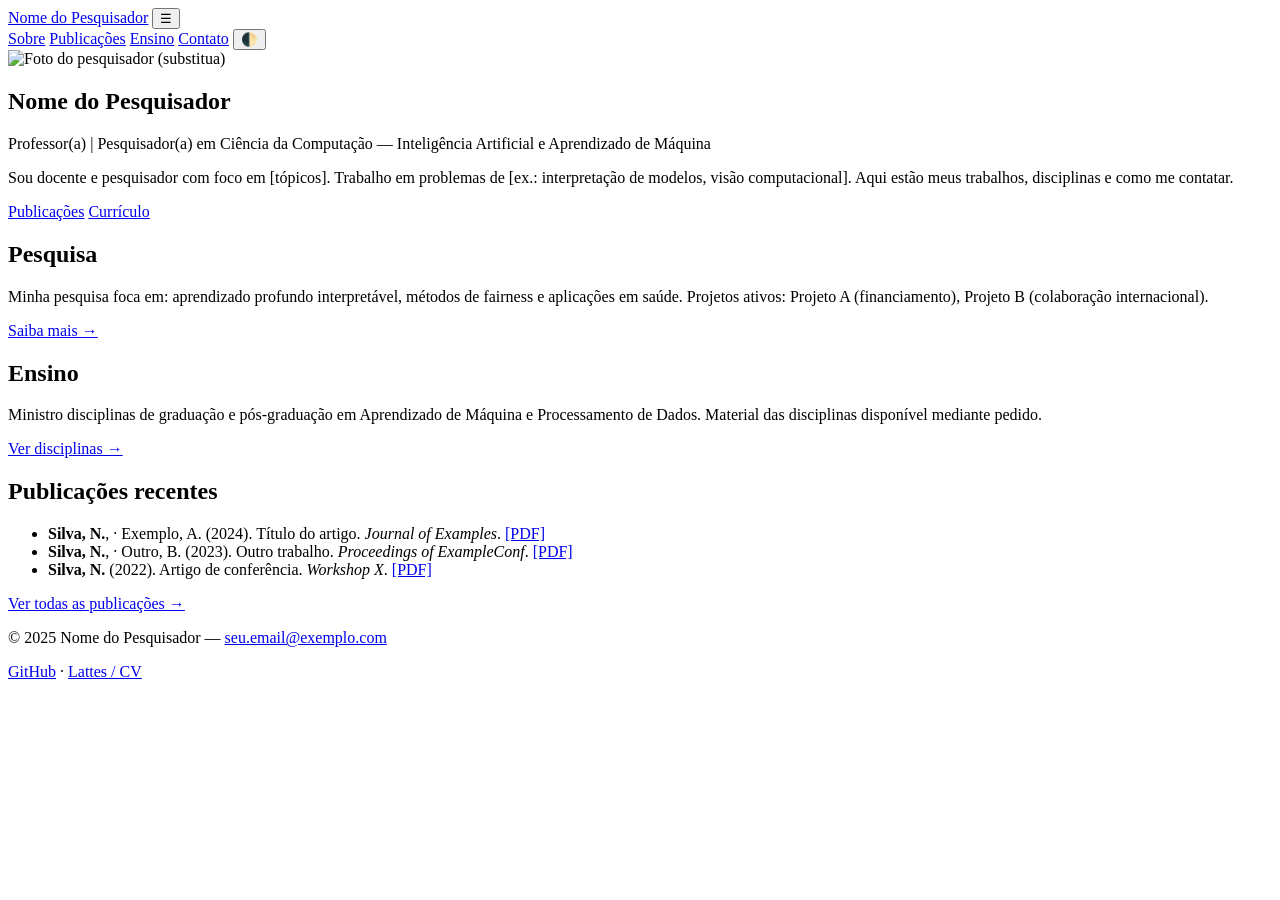
==== index.html @ 3af8c66a "Add files via upload" ====
<!doctype html>
<html lang="pt-BR">
<head>
  <meta charset="utf-8" />
  <meta name="viewport" content="width=device-width,initial-scale=1" />
  <title>Nome do Pesquisador — Página Acadêmica</title>
  <meta name="description" content="Página acadêmica de exemplo. Pesquisador em [área], interesses em [tópicos]." />
  <link rel="stylesheet" href="assets/css/style.css" />
</head>
<body>
  <header class="site-header">
    <div class="container header-inner">
      <a class="brand" href="index.html">Nome do Pesquisador</a>
      <button id="nav-toggle" aria-label="Abrir menu">☰</button>
      <nav id="site-nav" class="site-nav">
        <a href="about.html">Sobre</a>
        <a href="publications.html">Publicações</a>
        <a href="teaching.html">Ensino</a>
        <a href="contact.html">Contato</a>
        <button id="theme-toggle" class="theme-toggle" aria-label="Alternar tema">🌓</button>
      </nav>
    </div>
  </header>

  <main class="container">
    <section class="hero">
      <img class="profile-photo" src="assets/img/profile.jpg" alt="Foto do pesquisador (substitua)" />
      <div>
        <h1>Nome do Pesquisador</h1>
        <p class="subtitle">Professor(a) | Pesquisador(a) em Ciência da Computação — Inteligência Artificial e Aprendizado de Máquina</p>
        <p>Sou docente e pesquisador com foco em [tópicos]. Trabalho em problemas de [ex.: interpretação de modelos, visão computacional]. Aqui estão meus trabalhos, disciplinas e como me contatar.</p>
        <p class="cta">
          <a class="btn" href="publications.html">Publicações</a>
          <a class="btn ghost" href="about.html">Currículo</a>
        </p>
      </div>
    </section>

    <section class="grid-2">
      <article>
        <h2>Pesquisa</h2>
        <p>Minha pesquisa foca em: aprendizado profundo interpretável, métodos de fairness e aplicações em saúde. Projetos ativos: Projeto A (financiamento), Projeto B (colaboração internacional).</p>
        <p><a href="about.html#research">Saiba mais →</a></p>
      </article>

      <article>
        <h2>Ensino</h2>
        <p>Ministro disciplinas de graduação e pós-graduação em Aprendizado de Máquina e Processamento de Dados. Material das disciplinas disponível mediante pedido.</p>
        <p><a href="teaching.html">Ver disciplinas →</a></p>
      </article>
    </section>

    <section>
      <h2>Publicações recentes</h2>
      <ul class="publications-list">
        <li>
          <strong>Silva, N.</strong>, &middot; Exemplo, A. (2024). Título do artigo. <em>Journal of Examples</em>. <a href="#">[PDF]</a>
        </li>
        <li>
          <strong>Silva, N.</strong>, &middot; Outro, B. (2023). Outro trabalho. <em>Proceedings of ExampleConf</em>. <a href="#">[PDF]</a>
        </li>
        <li>
          <strong>Silva, N.</strong> (2022). Artigo de conferência. <em>Workshop X</em>. <a href="#">[PDF]</a>
        </li>
      </ul>
      <p><a href="publications.html">Ver todas as publicações →</a></p>
    </section>
  </main>

  <footer class="site-footer">
    <div class="container">
      <p>© 2025 Nome do Pesquisador — <a href="mailto:seu.email@exemplo.com">seu.email@exemplo.com</a></p>
      <p><a href="https://github.com/seu-usuario" target="_blank" rel="noopener">GitHub</a> · <a href="#" target="_blank">Lattes / CV</a></p>
    </div>
  </footer>

  <script src="assets/js/main.js"></script>
</body>
</html>
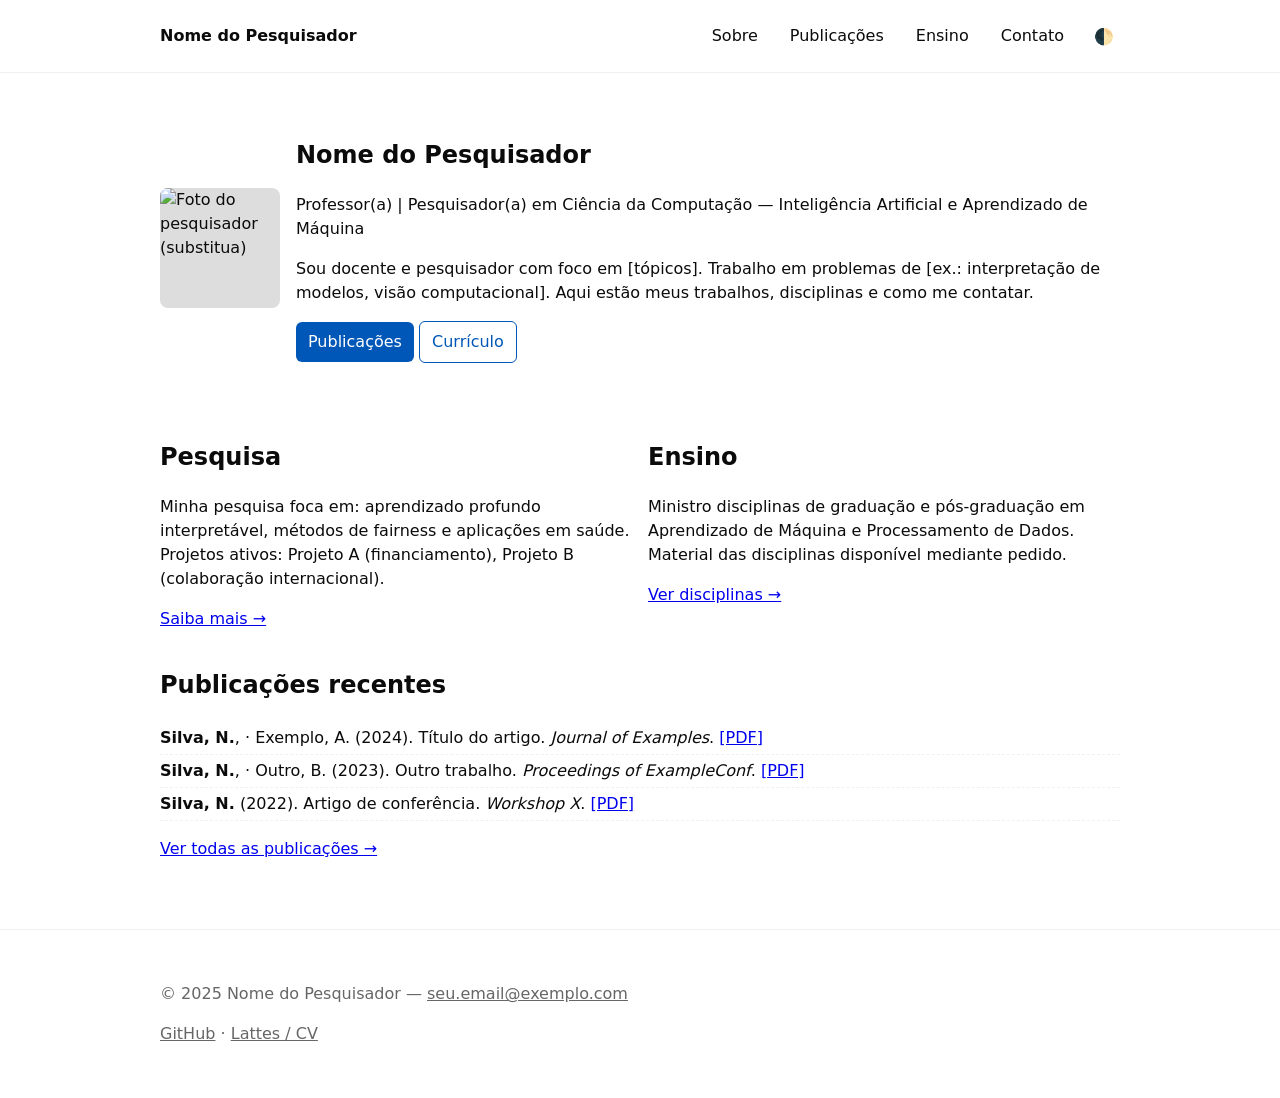
==== commit 2a76c07f: "Add academic site template" ====
--- a/index.html
+++ b/index.html
@@ -76,4 +76,4 @@
 
   <script src="assets/js/main.js"></script>
 </body>
-</html>+</html>
--- a/assets/css/style.css
+++ b/assets/css/style.css
@@ -0,0 +1,96 @@
+/* Arquivo de estilo simples e responsivo */
+:root{
+  --bg: #ffffff;
+  --fg: #0b0b0b;
+  --muted: #666;
+  --accent: #0057b7;
+  --container: 1000px;
+}
+
+[data-theme="dark"]{
+  --bg: #0b0f14;
+  --fg: #e6eef6;
+  --muted: #9fb0c8;
+  --accent: #66a6ff;
+}
+
+*{box-sizing:border-box}
+html,body{height:100%}
+body{
+  margin:0;
+  font-family: Inter, system-ui, -apple-system, "Segoe UI", Roboto, "Helvetica Neue", Arial;
+  background:var(--bg);
+  color:var(--fg);
+  line-height:1.5;
+}
+
+.container{
+  max-width:var(--container);
+  margin:0 auto;
+  padding:1.25rem;
+}
+
+.site-header{
+  border-bottom:1px solid rgba(0,0,0,0.06);
+  background:var(--bg);
+  position:sticky;
+  top:0;
+  z-index:10;
+}
+.header-inner{
+  display:flex;
+  gap:1rem;
+  align-items:center;
+  justify-content:space-between;
+}
+.brand{font-weight:700;text-decoration:none;color:var(--fg)}
+.site-nav{display:flex;gap:1rem;align-items:center}
+.site-nav a{color:var(--fg);text-decoration:none;padding:0.25rem 0.5rem}
+.site-nav a:hover{color:var(--accent)}
+#nav-toggle{display:none;background:none;border:0;font-size:1.25rem}
+
+.hero{
+  display:grid;
+  grid-template-columns:120px 1fr;
+  gap:1rem;
+  align-items:center;
+  padding:1.5rem 0;
+}
+.profile-photo{
+  width:120px;height:120px;border-radius:8px;object-fit:cover;background:#ddd;
+}
+
+.grid-2{display:grid;grid-template-columns:1fr 1fr;gap:1rem;margin-top:1rem}
+.publications-list{list-style:none;padding-left:0}
+.publications-list li{padding:0.25rem 0;border-bottom:1px dashed rgba(0,0,0,0.06)}
+.content h1{margin-top:0}
+
+/* Buttons */
+.btn{
+  display:inline-block;padding:0.5rem 0.75rem;background:var(--accent);color:white;border-radius:6px;text-decoration:none;
+}
+.btn.ghost{background:transparent;color:var(--accent);border:1px solid var(--accent)}
+
+/* Footer */
+.site-footer{border-top:1px solid rgba(0,0,0,0.06);margin-top:2rem;padding:1rem 0;color:var(--muted)}
+.site-footer a{color:var(--muted)}
+
+/* Forms */
+form label{display:block;margin-bottom:0.75rem}
+input[type="text"], input[type="email"], textarea{
+  width:100%;padding:0.5rem;border:1px solid #ccc;border-radius:6px;background:transparent;color:var(--fg)
+}
+
+/* Responsivo */
+@media (max-width:800px){
+  .hero{grid-template-columns:1fr; text-align:center}
+  .profile-photo{margin:0 auto}
+  .grid-2{grid-template-columns:1fr}
+  #nav-toggle{display:inline-block}
+  .site-nav{position:fixed;top:56px;right:0;background:var(--bg);flex-direction:column;padding:1rem;border-left:1px solid rgba(0,0,0,0.06);display:none;min-width:200px}
+  .site-nav.show{display:flex}
+}
+
+/* pequenos detalhes */
+.pub{padding:0.5rem 0;border-bottom:1px solid rgba(0,0,0,0.04)}
+.theme-toggle{background:none;border:0;font-size:1rem;cursor:pointer}
